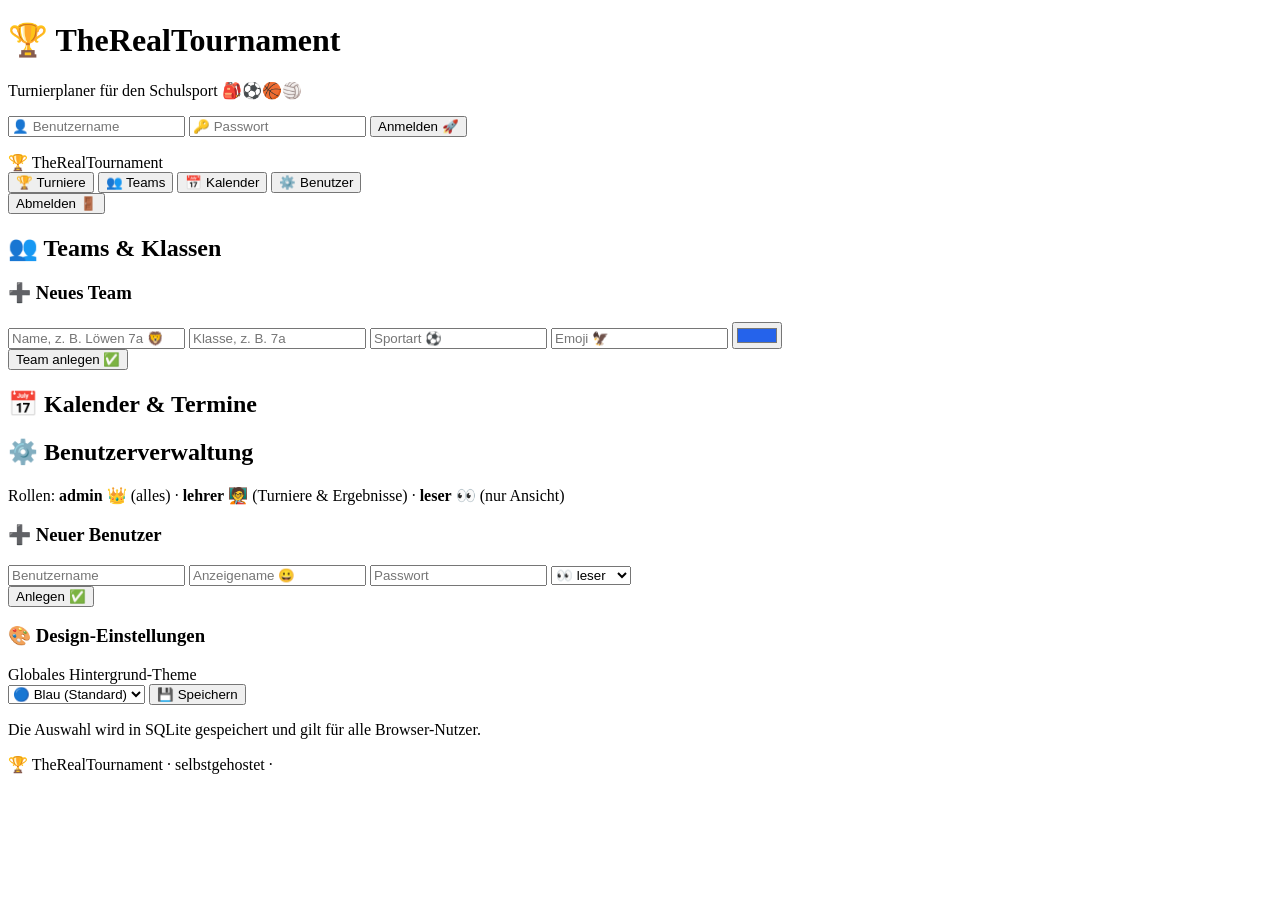
==== app/static/index.html @ f015ea29 "feat(v1.4): Admin-Theme-Auswahl + zentrierte Darstellung - 5 globale Hintergrund-Themes mit Admin-Au" ====
<!DOCTYPE html>
<html lang="de" data-theme="ksc">
<head>
<meta charset="utf-8">
<meta name="viewport" content="width=device-width, initial-scale=1">
<title>TheRealTournament 🏆</title>
<link rel="icon" href="data:image/svg+xml,<svg xmlns='http://www.w3.org/2000/svg' viewBox='0 0 100 100'><text y='.9em' font-size='90'>🏆</text></svg>">
<link rel="stylesheet" href="/static/style.css">
</head>
<body>

<!-- LOGIN -->
<div id="loginView" class="login-wrap hidden">
  <div class="login-card">
    <h1>🏆 TheRealTournament</h1>
    <p class="sub">Turnierplaner für den Schulsport 🎒⚽🏀🏐</p>
    <input id="loginUser" placeholder="👤 Benutzername" autocomplete="username">
    <input id="loginPw" type="password" placeholder="🔑 Passwort" autocomplete="current-password">
    <button class="btn primary big" onclick="doLogin()">Anmelden 🚀</button>
    <p id="loginErr" class="err"></p>
  </div>
</div>

<!-- APP -->
<div id="appView" class="hidden">
  <header class="topbar">
    <div class="brand" onclick="showTab('turniere')">🏆 <span>TheRealTournament</span></div>
    <nav>
      <button class="tab active" data-tab="turniere" onclick="showTab('turniere')">🏆 Turniere</button>
      <button class="tab" data-tab="teams" onclick="showTab('teams')">👥 Teams</button>
      <button class="tab" data-tab="kalender" onclick="showTab('kalender')">📅 Kalender</button>
      <button class="tab admin-only" data-tab="users" onclick="showTab('users')">⚙️ Benutzer</button>
    </nav>
    <div class="head-right">
      <span id="meBadge" class="me"></span>
      <button class="btn ghost" onclick="doLogout()">Abmelden 🚪</button>
    </div>
  </header>

  <main>
    <!-- TURNIERE -->
    <section id="tab-turniere" class="tabpane">
      <div id="tList"></div>
      <div id="tDetail" class="hidden"></div>
    </section>

    <!-- TEAMS -->
    <section id="tab-teams" class="tabpane hidden">
      <h2>👥 Teams & Klassen</h2>
      <div class="card form-card" id="teamForm">
        <h3>➕ Neues Team</h3>
        <div class="grid5">
          <input id="tName" placeholder="Name, z. B. Löwen 7a 🦁">
          <input id="tKlasse" placeholder="Klasse, z. B. 7a">
          <input id="tSport" placeholder="Sportart ⚽">
          <input id="tEmoji" placeholder="Emoji 🦅" maxlength="4">
          <input id="tColor" type="color" value="#2563eb" title="Team-Farbe">
        </div>
        <button class="btn primary" onclick="addTeam()">Team anlegen ✅</button>
      </div>
      <div id="teamList" class="cards"></div>
    </section>

    <!-- KALENDER -->
    <section id="tab-kalender" class="tabpane hidden">
      <h2>📅 Kalender & Termine</h2>
      <div id="calList"></div>
    </section>

    <!-- BENUTZER -->
    <section id="tab-users" class="tabpane hidden">
      <h2>⚙️ Benutzerverwaltung</h2>
      <p class="hint">Rollen: <b>admin</b> 👑 (alles) · <b>lehrer</b> 🧑‍🏫 (Turniere & Ergebnisse) · <b>leser</b> 👀 (nur Ansicht)</p>
      <div class="card form-card">
        <h3>➕ Neuer Benutzer</h3>
        <div class="grid4">
          <input id="uName" placeholder="Benutzername">
          <input id="uDisp" placeholder="Anzeigename 😀">
          <input id="uPw" type="password" placeholder="Passwort">
          <select id="uRole"><option value="leser">👀 leser</option><option value="lehrer">🧑‍🏫 lehrer</option><option value="admin">👑 admin</option></select>
        </div>
        <button class="btn primary" onclick="addUser()">Anlegen ✅</button>
      </div>
      <div class="card form-card">
        <h3>🎨 Design-Einstellungen</h3>
        <label class="hint" for="globalThemeSel">Globales Hintergrund-Theme</label>
        <div class="actions">
          <select id="globalThemeSel" onchange="previewTheme(this.value)">
            <option value="gradient-blue">🔵 Blau (Standard)</option>
            <option value="gradient-sunset">🌅 Sunset</option>
            <option value="gradient-forest">🌲 Forest</option>
            <option value="gradient-midnight">🌙 Midnight</option>
            <option value="gradient-ocean">🌊 Ocean</option>
          </select>
          <button class="btn primary" onclick="saveGlobalTheme()">💾 Speichern</button>
        </div>
        <p class="hint">Die Auswahl wird in SQLite gespeichert und gilt für alle Browser-Nutzer.</p>
      </div>
      <div id="userList" class="cards"></div>
    </section>
  </main>

  <footer>🏆 TheRealTournament · selbstgehostet · <span id="year"></span></footer>
</div>

<script src="/static/app.js"></script>
</body>
</html>
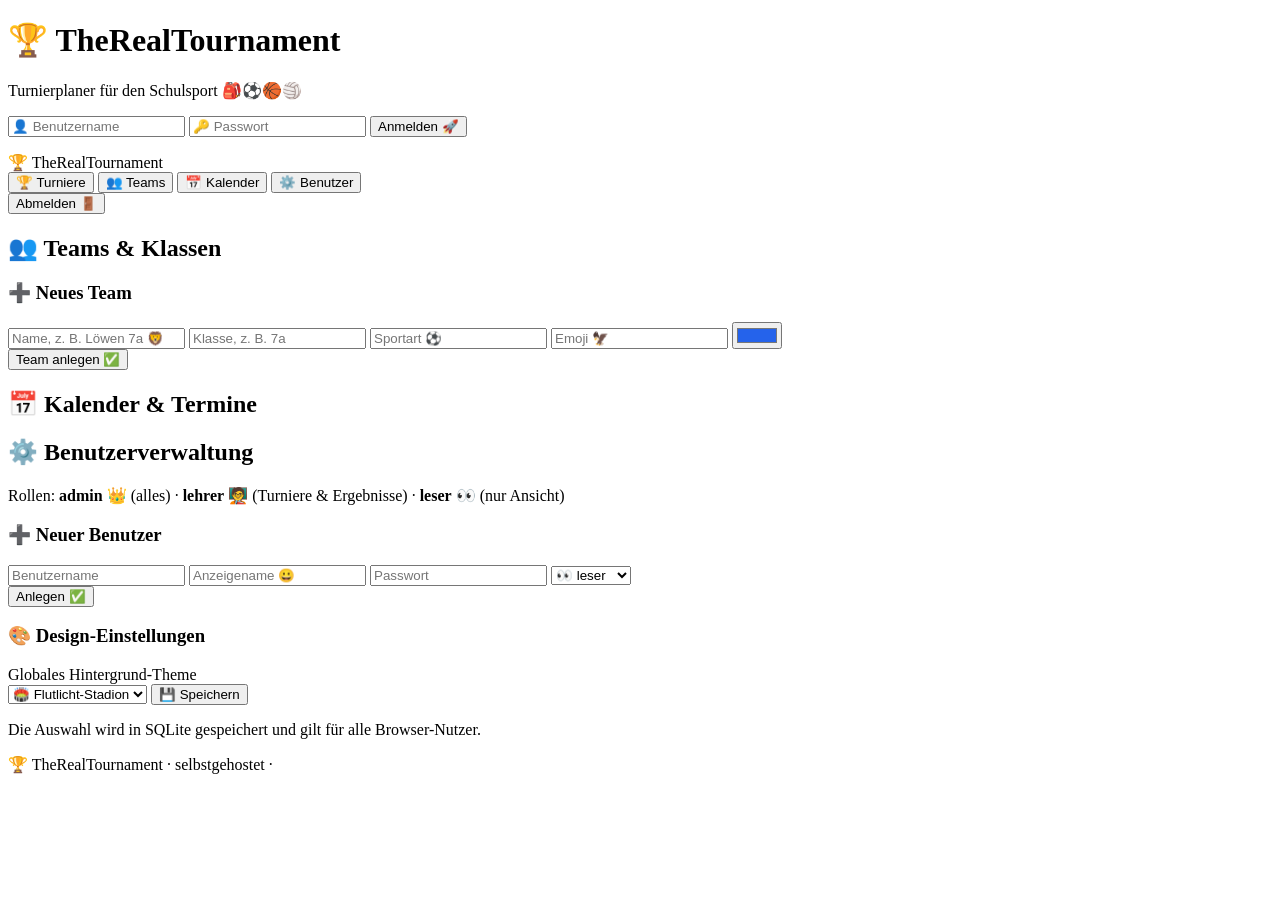
==== commit 97bcd47a: "feat(v1.5): Unsplash-Designs und TV-Ansicht - 10 Unsplash-Sporthintergründe zur globalen Theme-Auswa" ====
--- a/app/static/index.html
+++ b/app/static/index.html
@@ -86,11 +86,16 @@
         <label class="hint" for="globalThemeSel">Globales Hintergrund-Theme</label>
         <div class="actions">
           <select id="globalThemeSel" onchange="previewTheme(this.value)">
-            <option value="gradient-blue">🔵 Blau (Standard)</option>
-            <option value="gradient-sunset">🌅 Sunset</option>
-            <option value="gradient-forest">🌲 Forest</option>
-            <option value="gradient-midnight">🌙 Midnight</option>
-            <option value="gradient-ocean">🌊 Ocean</option>
+            <option value="unsplash-stadium">🏟️ Flutlicht-Stadion</option>
+            <option value="unsplash-football">⚽ Fußballplatz</option>
+            <option value="unsplash-basketball">🏀 Basketball</option>
+            <option value="unsplash-volleyball">🏐 Volleyball</option>
+            <option value="unsplash-running">🏃 Laufbahn</option>
+            <option value="unsplash-crowd">🙌 Fan-Kurve</option>
+            <option value="unsplash-night">🌃 Night Game</option>
+            <option value="unsplash-arena">🔥 Arena</option>
+            <option value="unsplash-field">🌿 Spielfeld</option>
+            <option value="unsplash-neon">💜 Neon Sport</option>
           </select>
           <button class="btn primary" onclick="saveGlobalTheme()">💾 Speichern</button>
         </div>
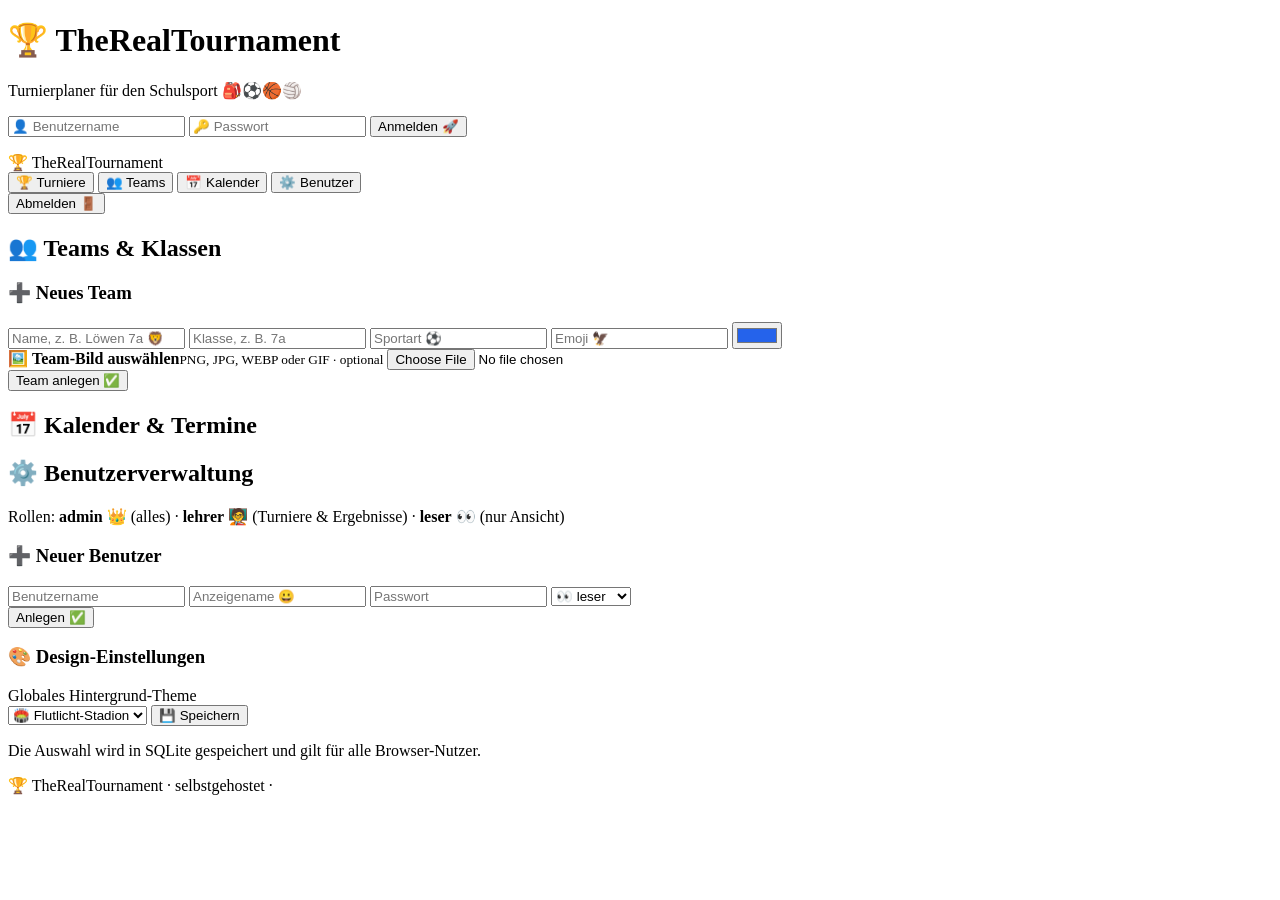
==== commit 2373a4e1: "feat: add team image upload and preview - Add optional image selection when creating a team - Previe" ====
--- a/app/static/index.html
+++ b/app/static/index.html
@@ -1,5 +1,5 @@
 <!DOCTYPE html>
-<html lang="de" data-theme="ksc">
+<html lang="de" data-theme="unsplash-stadium">
 <head>
 <meta charset="utf-8">
 <meta name="viewport" content="width=device-width, initial-scale=1">
@@ -49,13 +49,19 @@
       <h2>👥 Teams & Klassen</h2>
       <div class="card form-card" id="teamForm">
         <h3>➕ Neues Team</h3>
-        <div class="grid5">
+        <div class="grid5 team-create-grid">
           <input id="tName" placeholder="Name, z. B. Löwen 7a 🦁">
           <input id="tKlasse" placeholder="Klasse, z. B. 7a">
           <input id="tSport" placeholder="Sportart ⚽">
           <input id="tEmoji" placeholder="Emoji 🦅" maxlength="4">
           <input id="tColor" type="color" value="#2563eb" title="Team-Farbe">
         </div>
+        <label class="upload-dropzone" for="tLogo">
+          <span class="upload-icon">🖼️</span>
+          <span><b>Team-Bild auswählen</b><small>PNG, JPG, WEBP oder GIF · optional</small></span>
+          <input id="tLogo" type="file" accept="image/png,image/jpeg,image/webp,image/gif,image/svg+xml" onchange="previewTeamLogo(this)">
+        </label>
+        <div id="tLogoPreview" class="team-create-preview hidden"></div>
         <button class="btn primary" onclick="addTeam()">Team anlegen ✅</button>
       </div>
       <div id="teamList" class="cards"></div>
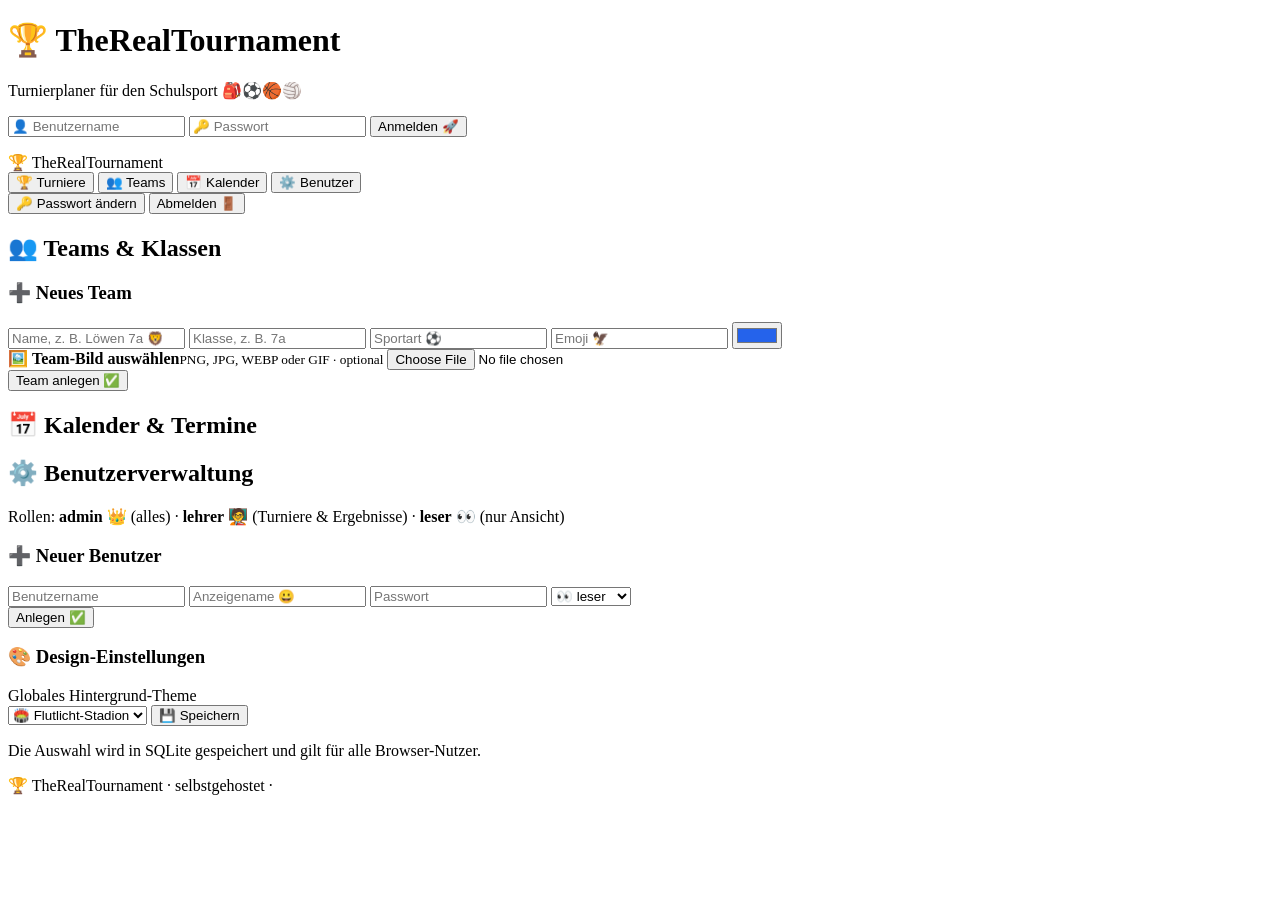
==== commit ed4c5c09: "feat: add password change and API regression tests - Let authenticated users change their own passwo" ====
--- a/app/static/index.html
+++ b/app/static/index.html
@@ -33,6 +33,7 @@
     </nav>
     <div class="head-right">
       <span id="meBadge" class="me"></span>
+      <button class="btn ghost" onclick="changeMyPassword()">🔑 Passwort ändern</button>
       <button class="btn ghost" onclick="doLogout()">Abmelden 🚪</button>
     </div>
   </header>
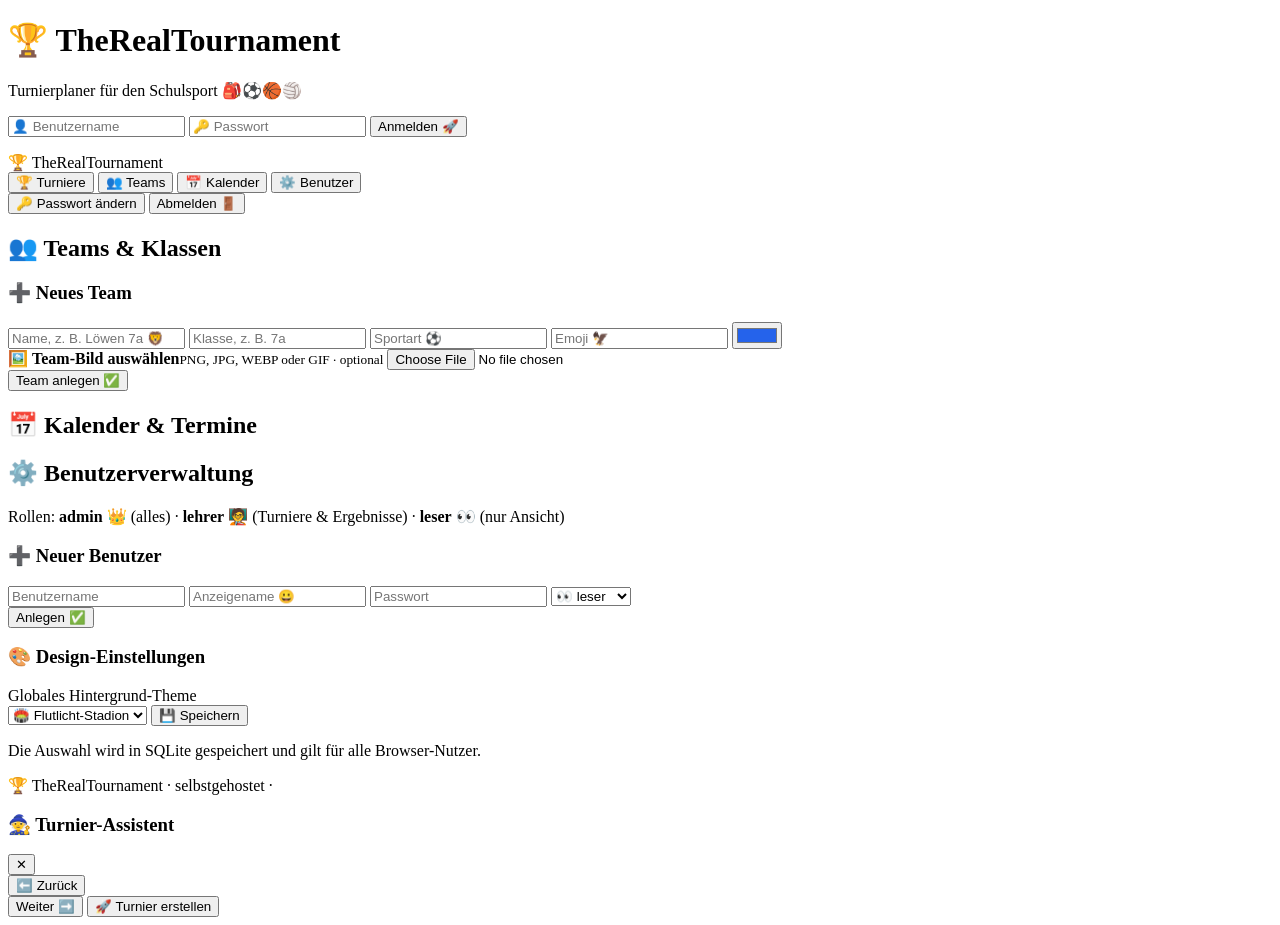
==== commit 1fc27c8e: "feat: wizard turnier-assistent + static fix + theme - Klick-Wizard statt Prompt-Kette (Sportart, Tea" ====
--- a/app/static/index.html
+++ b/app/static/index.html
@@ -7,7 +7,7 @@
 <link rel="icon" href="data:image/svg+xml,<svg xmlns='http://www.w3.org/2000/svg' viewBox='0 0 100 100'><text y='.9em' font-size='90'>🏆</text></svg>">
 <link rel="stylesheet" href="/static/style.css">
 </head>
-<body>
+<body class="admin-app">
 
 <!-- LOGIN -->
 <div id="loginView" class="login-wrap hidden">
@@ -115,6 +115,24 @@
   <footer>🏆 TheRealTournament · selbstgehostet · <span id="year"></span></footer>
 </div>
 
+<!-- 🧙 Wizard -->
+<div id="wizOverlay" class="wiz-overlay hidden" onclick="if(event.target===this)closeWizard()">
+  <div class="wiz-card">
+    <div class="wiz-head">
+      <h3>🧙 Turnier-Assistent</h3>
+      <button class="btn ghost small" onclick="closeWizard()">✕</button>
+    </div>
+    <div class="wiz-progress"><div id="wizBar" class="wiz-bar"></div></div>
+    <div id="wizBody"></div>
+    <div class="wiz-foot">
+      <button class="btn ghost" id="wizPrev" onclick="wizardPrev()">⬅️ Zurück</button>
+      <div style="flex:1"></div>
+      <button class="btn primary" id="wizNext" onclick="wizardNext()">Weiter ➡️</button>
+      <button class="btn primary hidden" id="wizCreate" onclick="wizardCreate()">🚀 Turnier erstellen</button>
+    </div>
+  </div>
+</div>
+
 <script src="/static/app.js"></script>
 </body>
 </html>
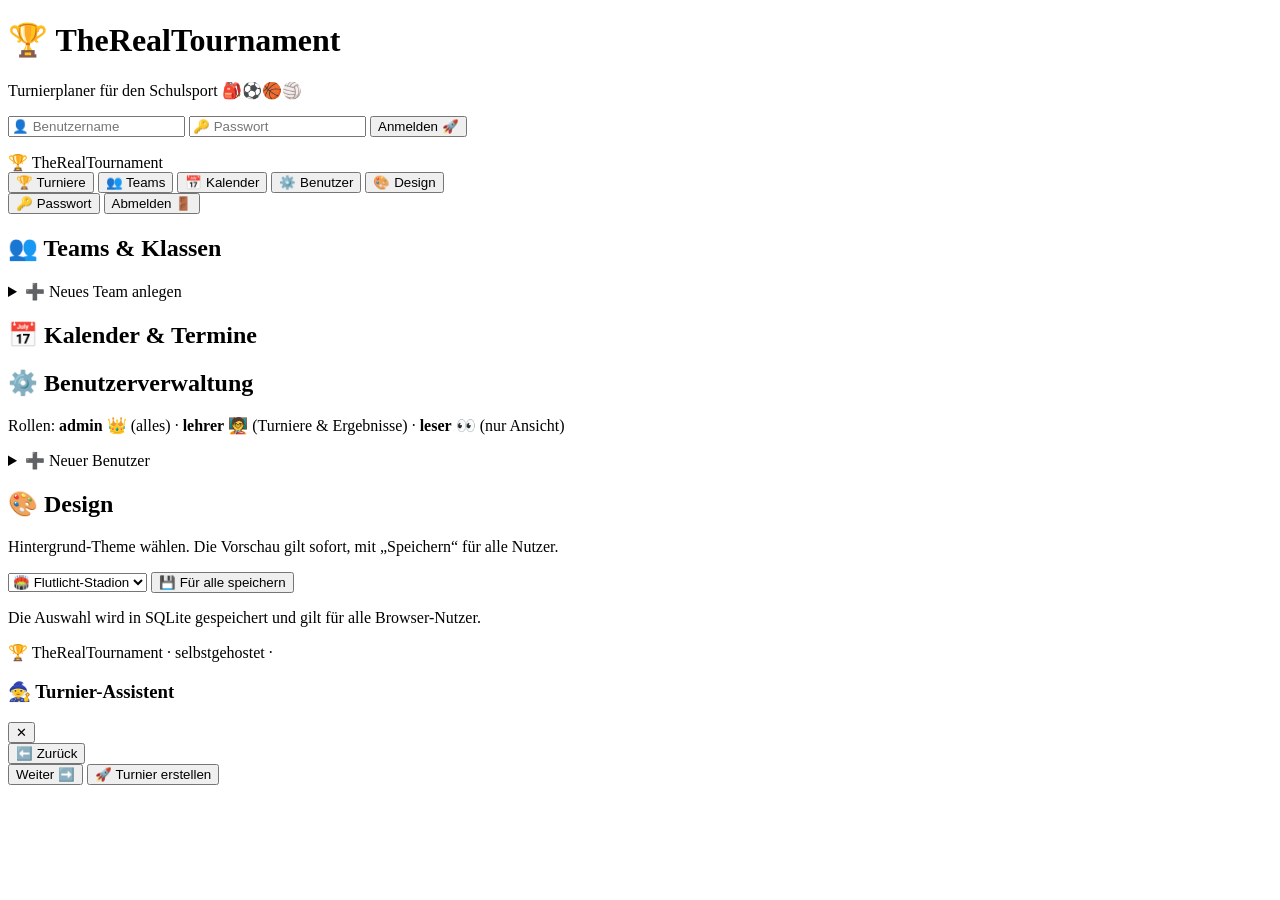
==== commit 02ba3017: "feat: admin UI redesign (tabs, sub-tabs, theme tiles) + fix broken CSS url() quotes" ====
--- a/app/static/index.html
+++ b/app/static/index.html
@@ -6,6 +6,7 @@
 <title>TheRealTournament 🏆</title>
 <link rel="icon" href="data:image/svg+xml,<svg xmlns='http://www.w3.org/2000/svg' viewBox='0 0 100 100'><text y='.9em' font-size='90'>🏆</text></svg>">
 <link rel="stylesheet" href="/static/style.css">
+<link rel="stylesheet" href="/static/admin.css">
 </head>
 <body class="admin-app">
 
@@ -30,10 +31,11 @@
       <button class="tab" data-tab="teams" onclick="showTab('teams')">👥 Teams</button>
       <button class="tab" data-tab="kalender" onclick="showTab('kalender')">📅 Kalender</button>
       <button class="tab admin-only" data-tab="users" onclick="showTab('users')">⚙️ Benutzer</button>
+      <button class="tab admin-only" data-tab="design" onclick="showTab('design')">🎨 Design</button>
     </nav>
     <div class="head-right">
       <span id="meBadge" class="me"></span>
-      <button class="btn ghost" onclick="changeMyPassword()">🔑 Passwort ändern</button>
+      <button class="btn ghost" onclick="changeMyPassword()">🔑 Passwort</button>
       <button class="btn ghost" onclick="doLogout()">Abmelden 🚪</button>
     </div>
   </header>
@@ -47,9 +49,9 @@
 
     <!-- TEAMS -->
     <section id="tab-teams" class="tabpane hidden">
-      <h2>👥 Teams & Klassen</h2>
-      <div class="card form-card" id="teamForm">
-        <h3>➕ Neues Team</h3>
+      <div class="page-head"><div><h2>👥 Teams & Klassen</h2></div></div>
+      <details class="card form-card collapsible" id="teamForm">
+        <summary>➕ Neues Team anlegen</summary>
         <div class="grid5 team-create-grid">
           <input id="tName" placeholder="Name, z. B. Löwen 7a 🦁">
           <input id="tKlasse" placeholder="Klasse, z. B. 7a">
@@ -64,22 +66,22 @@
         </label>
         <div id="tLogoPreview" class="team-create-preview hidden"></div>
         <button class="btn primary" onclick="addTeam()">Team anlegen ✅</button>
-      </div>
+      </details>
       <div id="teamList" class="cards"></div>
     </section>
 
     <!-- KALENDER -->
     <section id="tab-kalender" class="tabpane hidden">
-      <h2>📅 Kalender & Termine</h2>
+      <div class="page-head"><div><h2>📅 Kalender & Termine</h2></div></div>
       <div id="calList"></div>
     </section>
 
     <!-- BENUTZER -->
     <section id="tab-users" class="tabpane hidden">
-      <h2>⚙️ Benutzerverwaltung</h2>
-      <p class="hint">Rollen: <b>admin</b> 👑 (alles) · <b>lehrer</b> 🧑‍🏫 (Turniere & Ergebnisse) · <b>leser</b> 👀 (nur Ansicht)</p>
-      <div class="card form-card">
-        <h3>➕ Neuer Benutzer</h3>
+      <div class="page-head"><div><h2>⚙️ Benutzerverwaltung</h2>
+        <p class="hint">Rollen: <b>admin</b> 👑 (alles) · <b>lehrer</b> 🧑‍🏫 (Turniere & Ergebnisse) · <b>leser</b> 👀 (nur Ansicht)</p></div></div>
+      <details class="card form-card collapsible">
+        <summary>➕ Neuer Benutzer</summary>
         <div class="grid4">
           <input id="uName" placeholder="Benutzername">
           <input id="uDisp" placeholder="Anzeigename 😀">
@@ -87,12 +89,18 @@
           <select id="uRole"><option value="leser">👀 leser</option><option value="lehrer">🧑‍🏫 lehrer</option><option value="admin">👑 admin</option></select>
         </div>
         <button class="btn primary" onclick="addUser()">Anlegen ✅</button>
-      </div>
+      </details>
+      <div id="userList" class="cards"></div>
+    </section>
+
+    <!-- DESIGN -->
+    <section id="tab-design" class="tabpane hidden">
+      <div class="page-head"><div><h2>🎨 Design</h2>
+        <p class="hint">Hintergrund-Theme wählen. Die Vorschau gilt sofort, mit „Speichern“ für alle Nutzer.</p></div></div>
       <div class="card form-card">
-        <h3>🎨 Design-Einstellungen</h3>
-        <label class="hint" for="globalThemeSel">Globales Hintergrund-Theme</label>
+        <div id="themeSwatches" class="swatches"></div>
         <div class="actions">
-          <select id="globalThemeSel" onchange="previewTheme(this.value)">
+          <select id="globalThemeSel" class="design-select" onchange="previewTheme(this.value)">
             <option value="unsplash-stadium">🏟️ Flutlicht-Stadion</option>
             <option value="unsplash-football">⚽ Fußballplatz</option>
             <option value="unsplash-basketball">🏀 Basketball</option>
@@ -104,11 +112,10 @@
             <option value="unsplash-field">🌿 Spielfeld</option>
             <option value="unsplash-neon">💜 Neon Sport</option>
           </select>
-          <button class="btn primary" onclick="saveGlobalTheme()">💾 Speichern</button>
+          <button class="btn primary" onclick="saveGlobalTheme()">💾 Für alle speichern</button>
         </div>
         <p class="hint">Die Auswahl wird in SQLite gespeichert und gilt für alle Browser-Nutzer.</p>
       </div>
-      <div id="userList" class="cards"></div>
     </section>
   </main>
 
@@ -134,5 +141,6 @@
 </div>
 
 <script src="/static/app.js"></script>
+<script src="/static/admin-ui.js"></script>
 </body>
 </html>
